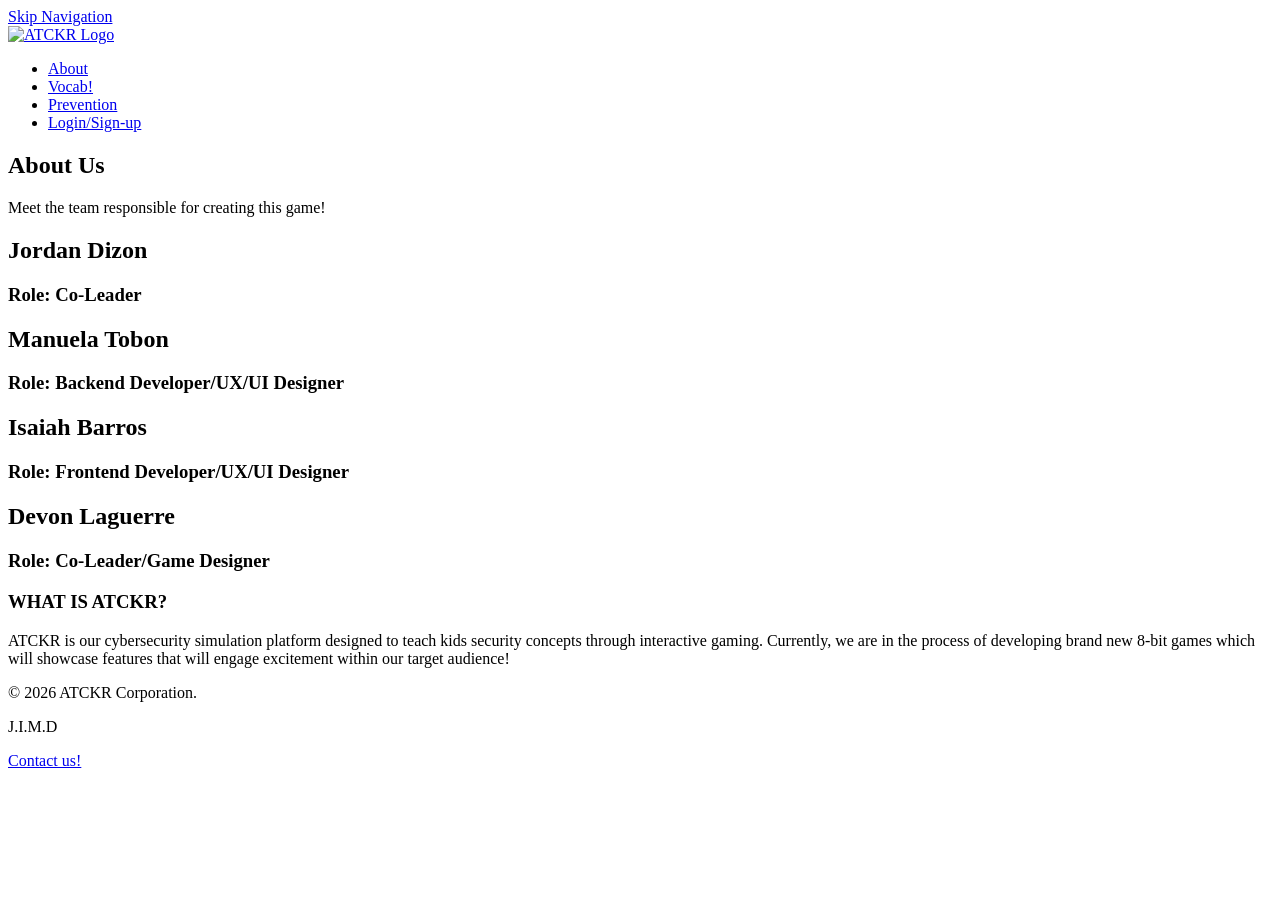
==== about.html @ 9a7b2e72 "Add files via upload" ====
<!DOCTYPE html>
<html lang="en">
<head>
<title>ATCKR | About Us </title>
<meta charset="UTF-8" />
<meta name="viewport" content="width=device-width, initial-scale=1.0" />
<link href="https://fonts.googleapis.com/css2?family=Share+Tech+Mono&display=swap" rel="stylesheet">
<link rel="stylesheet" href="../CSS/homepage.css">
</head>
<body>
    <!-- HEADER -->
    <header>
        <div class="container">
            <a href="#contentstart" class="skip-navigation">Skip Navigation</a>

        <div class="logo-header">
            <a href="index.html">
                <img src="../photos/atckr.png" alt="ATCKR Logo" class="logo">
            </a>
        </div>


            <nav class="site-nav">
                <ul>
                    <li><a href="about.html">About</a></li>
                    <li><a href="vocab.html">Vocab!</a></li>
                    <li><a href="prevention.html">Prevention</a></li> 
                    <li><a href="login.html">Login/Sign-up</a></li>
                </ul>
            </nav>
        </div>
        </header>


        <section class="about">
        <div class="about-container">
        <h1>About Us</h1>
        <p>Meet the team responsible for creating this game!</p>

        <article class="developer-card">
        <h2>Jordan Dizon</h2>
        <h3>Role: Co-Leader</h3>
        </article>

        <article class="developer-card">
            <h2>Manuela Tobon</h2>
            <h3>Role: Backend Developer/UX/UI Designer</h3>
        </article>

        <article class="developer-card">
            <h2>Isaiah Barros</h2>
            <h3>Role: Frontend Developer/UX/UI Designer</h3>
        </article>

        <article class="developer-card">
            <h2>Devon Laguerre</h2>
            <h3>Role: Co-Leader/Game Designer</h3>
        </article>


        <article class="description">
        <h1>WHAT IS ATCKR?</h1>
        <p>
            ATCKR is our cybersecurity simulation platform designed to teach kids security concepts
            through interactive gaming. Currently, we are in the process of developing brand new 
            8-bit games which will showcase features that will engage excitement within our target
            audience!
        </p>

        </article>
    </div>
    </section>
        
     <!-- footer -->
         <footer>
            <div class="copyright">
                &copy; 2026 ATCKR Corporation.
                <p>J.I.M.D</p>
                <div class="contacts">
                <a href="contact.html">Contact us!</a>
            </div>
            </div>
        </footer>

</body>
</html>
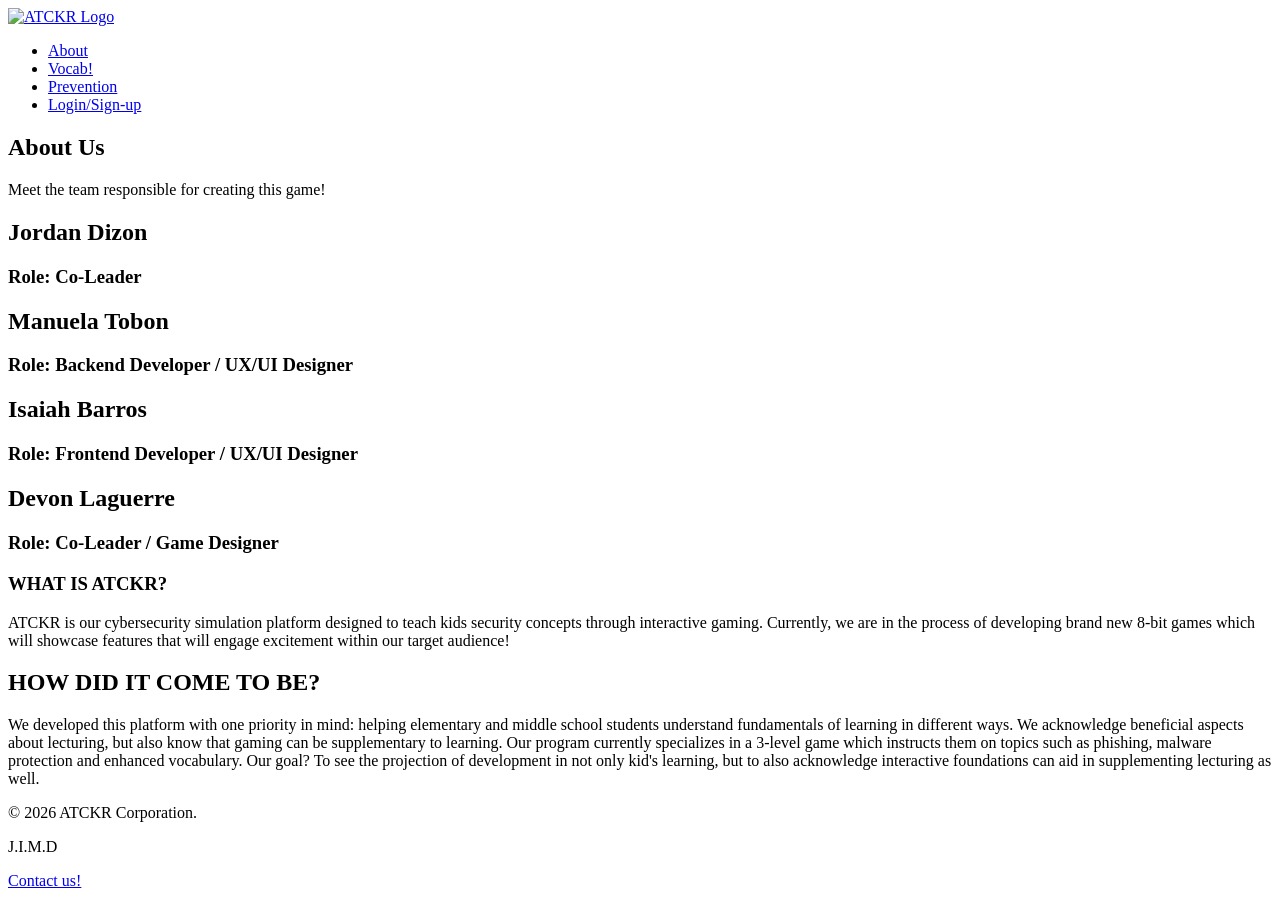
==== commit a264fb00: "about.html updates Added color-coded boxes, along with a description about the ATCKR page." ====
--- a/about.html
+++ b/about.html
@@ -5,16 +5,15 @@
 <meta charset="UTF-8" />
 <meta name="viewport" content="width=device-width, initial-scale=1.0" />
 <link href="https://fonts.googleapis.com/css2?family=Share+Tech+Mono&display=swap" rel="stylesheet">
-<link rel="stylesheet" href="../CSS/homepage.css">
+<link rel="stylesheet" href="../CSS/about.css">
 </head>
 <body>
     <!-- HEADER -->
     <header>
         <div class="container">
-            <a href="#contentstart" class="skip-navigation">Skip Navigation</a>
 
         <div class="logo-header">
-            <a href="index.html">
+             <a href="../pages/index.html">
                 <img src="../photos/atckr.png" alt="ATCKR Logo" class="logo">
             </a>
         </div>
@@ -37,6 +36,8 @@
         <h1>About Us</h1>
         <p>Meet the team responsible for creating this game!</p>
 
+        <div class="developer-grid">
+
         <article class="developer-card">
         <h2>Jordan Dizon</h2>
         <h3>Role: Co-Leader</h3>
@@ -44,18 +45,20 @@
 
         <article class="developer-card">
             <h2>Manuela Tobon</h2>
-            <h3>Role: Backend Developer/UX/UI Designer</h3>
+            <h3>Role: Backend Developer / UX/UI Designer</h3>
         </article>
 
         <article class="developer-card">
             <h2>Isaiah Barros</h2>
-            <h3>Role: Frontend Developer/UX/UI Designer</h3>
+            <h3>Role: Frontend Developer / UX/UI Designer</h3>
         </article>
 
         <article class="developer-card">
             <h2>Devon Laguerre</h2>
-            <h3>Role: Co-Leader/Game Designer</h3>
+            <h3>Role: Co-Leader / Game Designer</h3>
         </article>
+
+        </div>
 
 
         <article class="description">
@@ -65,6 +68,19 @@
             through interactive gaming. Currently, we are in the process of developing brand new 
             8-bit games which will showcase features that will engage excitement within our target
             audience!
+        </p>
+
+
+        
+        <h2>HOW DID IT COME TO BE?</h2>
+        <p>
+            We developed this platform with one priority in mind: helping elementary and middle school
+            students understand fundamentals of learning in different ways. We acknowledge beneficial
+            aspects about lecturing, but also know that gaming can be supplementary to learning. Our 
+            program currently specializes in a 3-level game which instructs them on topics such as 
+            phishing, malware protection and enhanced vocabulary. Our goal? To see the projection of 
+            development in not only kid's learning, but to also acknowledge interactive foundations
+            can aid in supplementing lecturing as well. 
         </p>
 
         </article>
@@ -83,4 +99,4 @@
         </footer>
 
 </body>
-</html>+</html>
